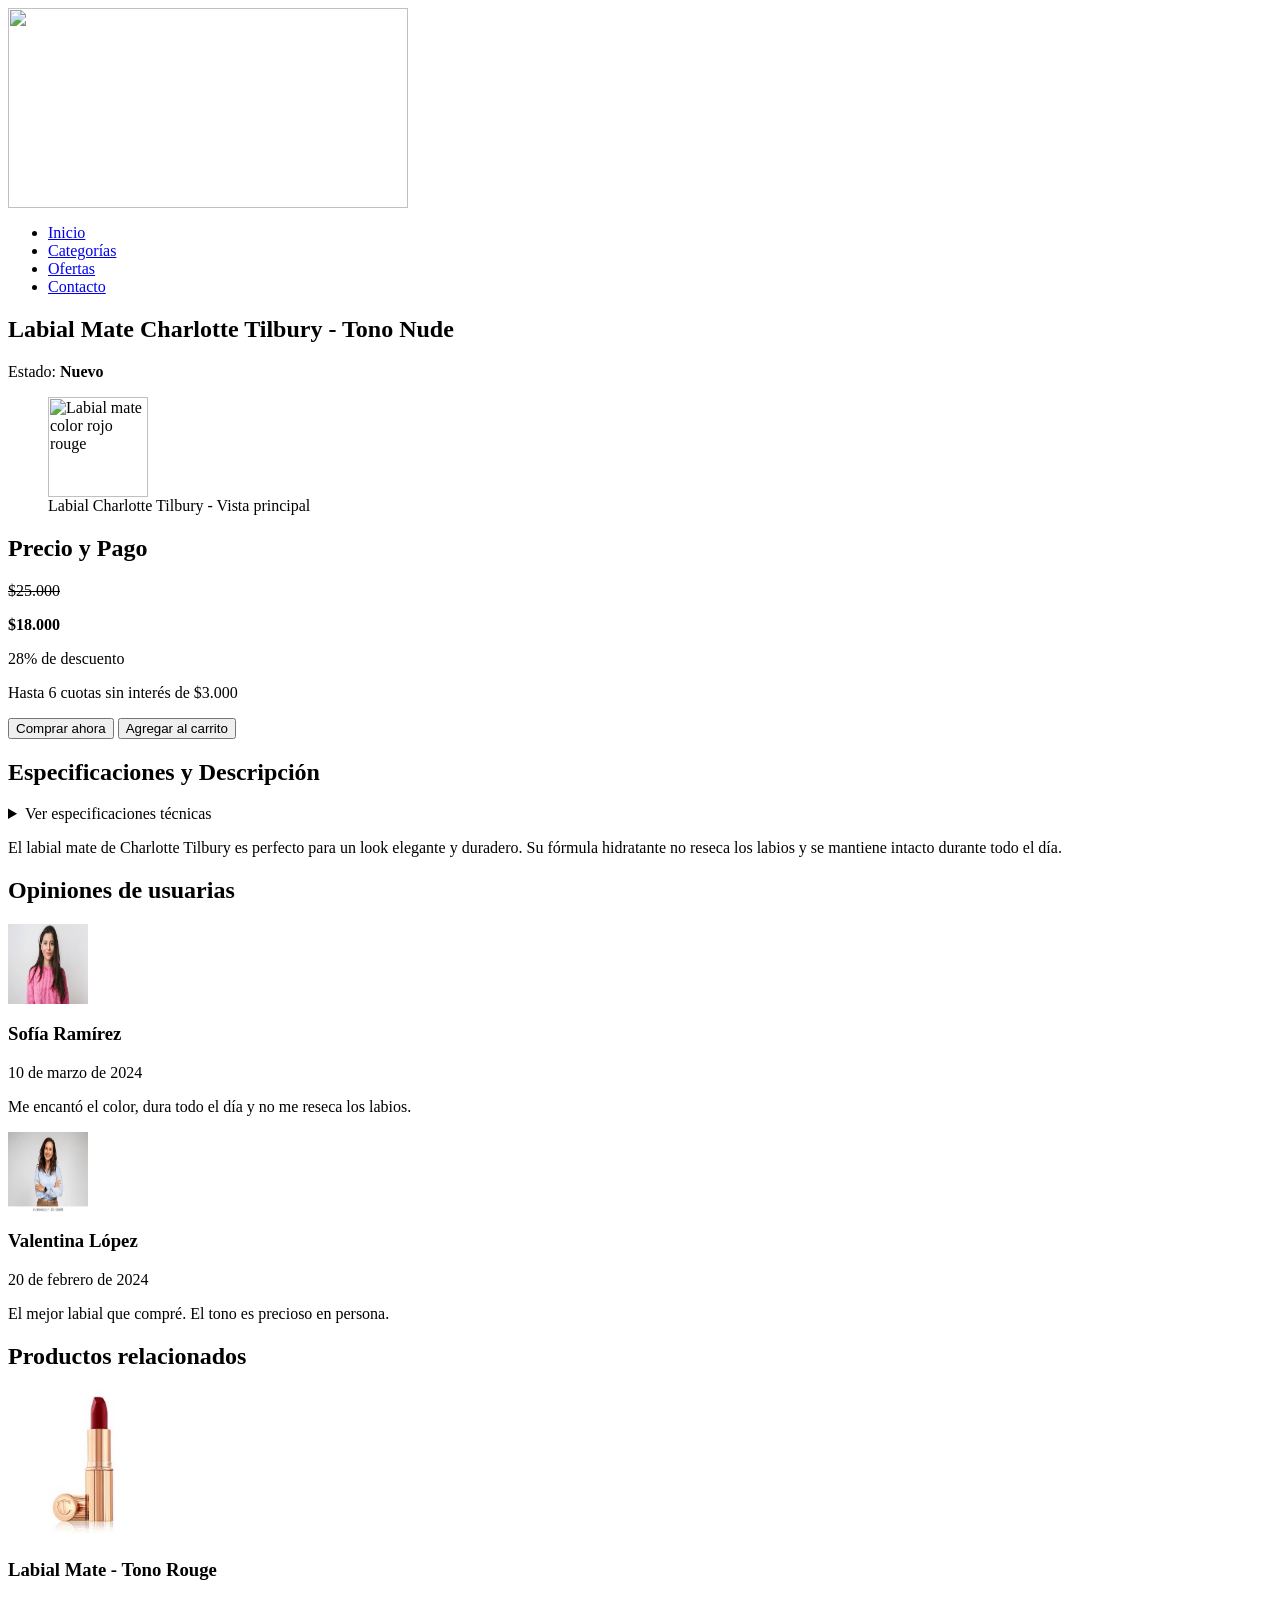
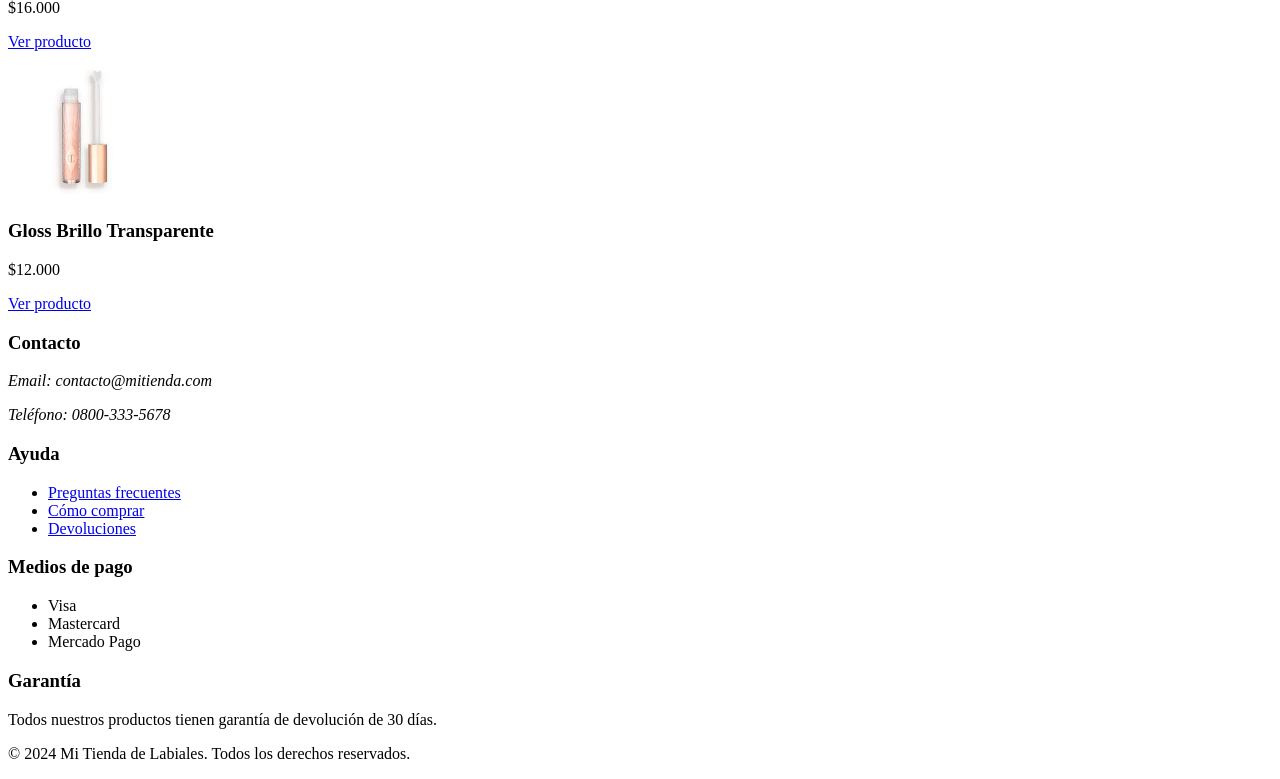
==== landing.html @ 00e39975 "agrego landing page de labiales" ====
<html lang="es"><head>
    <meta charset="UTF-8">
    <title>Labiales - Mi Tienda</title>
  </head>

  <body>


    <header>
      <img src="https://previews.123rf.com/images/doublerdesign/doublerdesign2004/doublerdesign200400692/144650948-lipstick-logo-icon-design-vector-template.jpg" width="400"px height="200"px
      <input type="text" placeholder="Buscar productos...">
      <nav>
        <ul>
          <li><a href="#">Inicio</a></li>
          <li><a href="#">Categorías</a></li>
          <li><a href="#">Ofertas</a></li>
          <li><a href="#">Contacto</a></li>
        </ul>
      </nav>
    </header>

    <main>


      <section>
        <h1>Labial Mate Charlotte Tilbury - Tono Nude</h1>
        <p>Estado: <strong>Nuevo</strong></p>
        <figure>
          <img src="https://encrypted-tbn2.gstatic.com/shopping?q=tbn:ANd9GcT4tEI7z2H9h8YUANpxO-6hq679nmoBSBaWzrd9KK5SpWPnPmgaJ6p0nC__LXoZ92dDyUdQBY-7ISABeaIfm1YnqUZHOfix_NVrSK3nEvfQ8npHsIO47nJf1Vws9UiTuSS5I79IzbM&usqp=CAc" width="100" height="100" alt="Labial mate color rojo rouge">
          <figcaption>Labial Charlotte Tilbury - Vista principal</figcaption>
        </figure>
      </section>


      <section>
        <h2>Precio y Pago</h2>
        <p><del>$25.000</del></p>
        <p><strong>$18.000</strong></p>
        <p>28% de descuento</p>
        <p>Hasta 6 cuotas sin interés de $3.000</p>
        <button>Comprar ahora</button>
        <button>Agregar al carrito</button>
      </section>


      <section>
        <h2>Especificaciones y Descripción</h2>
        <details>
          <summary>Ver especificaciones técnicas</summary>
          <ul>
            <li>Marca: Charlotte Tilbury</li>
            <li>Tono: Noude</li>
            <li>Acabado: Mate</li>
            <li>Duración: 12 horas</li>
            <li>Libre de crueldad animal: Sí</li>
          </ul>
        </details>
        <p>
          El labial mate de Charlotte Tilbury es perfecto para un look
          elegante y duradero. Su fórmula hidratante no reseca los labios
          y se mantiene intacto durante todo el día.
        </p>
      </section>


      <section>
        <h2>Opiniones de usuarias</h2>

        <article>
          <img src="[data-uri]" width="80" height="80" alt="Foto de perfil de Sofía">
          <h3>Sofía Ramírez</h3>
          <time datetime="2024-03-10">10 de marzo de 2024</time>
          <p>Me encantó el color, dura todo el día y no me reseca los labios.</p>
        </article>

        <article>
          <img src="[data-uri]" width="80" height="80" alt="Foto de perfil de Valentina">
          <h3>Valentina López</h3>
          <time datetime="2024-02-20">20 de febrero de 2024</time>
          <p>El mejor labial que compré. El tono es precioso en persona.</p>
        </article>

      </section>


      <aside>
        <h2>Productos relacionados</h2>

        <article>
          <img src="[data-uri]" width="150" height="150" alt="Labial Rouge">
          <h3>Labial Mate - Tono Rouge</h3>
          <p>$16.000</p>
          <a href="#">Ver producto</a>
        </article>

        <article>
          <img src="[data-uri]" width="150" height="150" alt="Gloss transparente">
          <h3>Gloss Brillo Transparente</h3>
          <p>$12.000</p>
          <a href="#">Ver producto</a>
        </article>

      </aside>

    </main>


    <footer>
      <section>
        <h3>Contacto</h3>
        <address>
          <p>Email: contacto@mitienda.com</p>
          <p>Teléfono: 0800-333-5678</p>
        </address>
      </section>

      <section>
        <h3>Ayuda</h3>
        <ul>
          <li><a href="#">Preguntas frecuentes</a></li>
          <li><a href="#">Cómo comprar</a></li>
          <li><a href="#">Devoluciones</a></li>
        </ul>
      </section>

      <section>
        <h3>Medios de pago</h3>
        <ul>
          <li>Visa</li>
          <li>Mastercard</li>
          <li>Mercado Pago</li>
        </ul>
      </section>

      <section>
        <h3>Garantía</h3>
        <p>Todos nuestros productos tienen garantía de devolución de 30 días.</p>
      </section>

      <p>© 2024 Mi Tienda de Labiales. Todos los derechos reservados.</p>
    </footer>

  

</body></html>
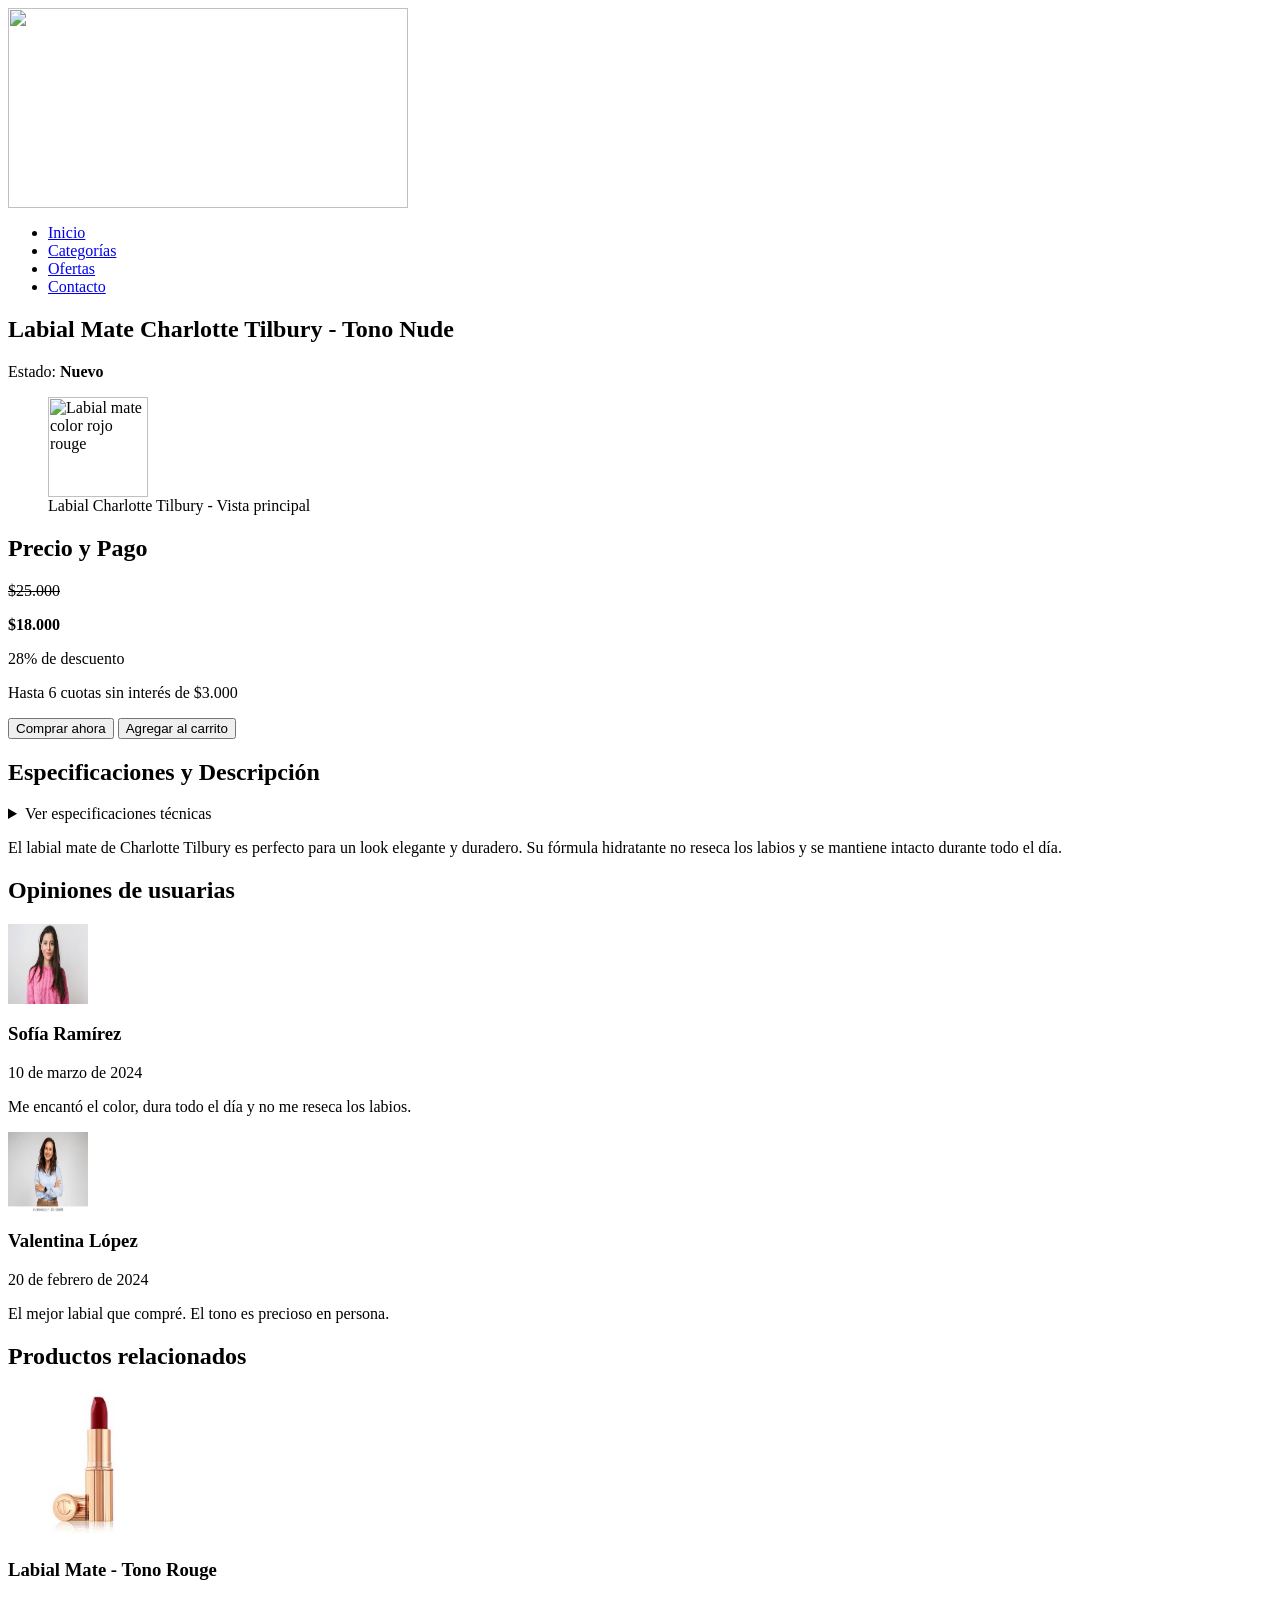
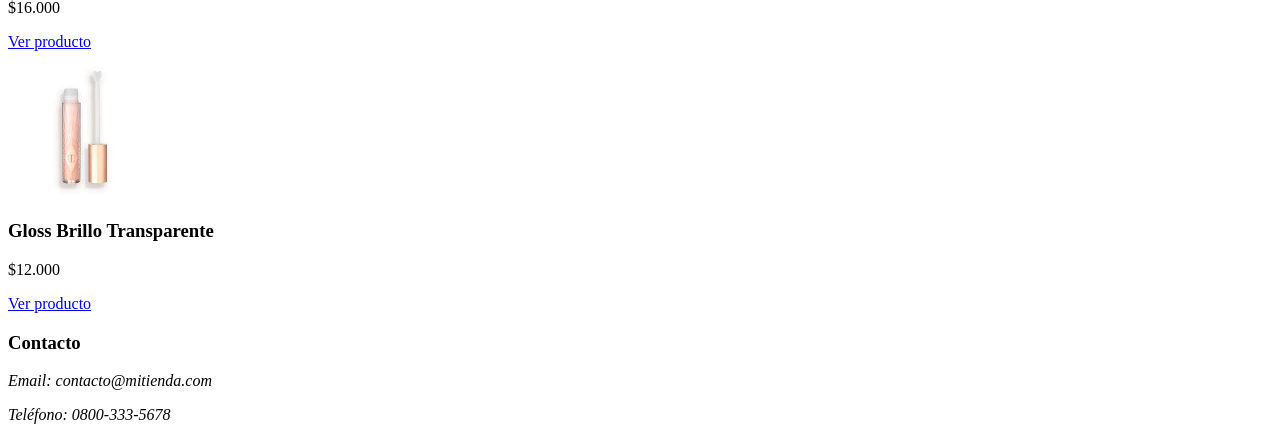
==== commit f4c1a300: "css" ====
--- a/landing.html
+++ b/landing.html
@@ -1,6 +1,8 @@
-<html lang="es"><head>
+<html lang="es">
+  <head>
+  
     <meta charset="UTF-8">
-    <title>Labiales - Mi Tienda</title>
+    <meta name="viewpoint" content="width=device-width, initial-scale=1.0"
   </head>
 
   <body>
@@ -114,30 +116,7 @@
         </address>
       </section>
 
-      <section>
-        <h3>Ayuda</h3>
-        <ul>
-          <li><a href="#">Preguntas frecuentes</a></li>
-          <li><a href="#">Cómo comprar</a></li>
-          <li><a href="#">Devoluciones</a></li>
-        </ul>
-      </section>
 
-      <section>
-        <h3>Medios de pago</h3>
-        <ul>
-          <li>Visa</li>
-          <li>Mastercard</li>
-          <li>Mercado Pago</li>
-        </ul>
-      </section>
-
-      <section>
-        <h3>Garantía</h3>
-        <p>Todos nuestros productos tienen garantía de devolución de 30 días.</p>
-      </section>
-
-      <p>© 2024 Mi Tienda de Labiales. Todos los derechos reservados.</p>
     </footer>
 
   
